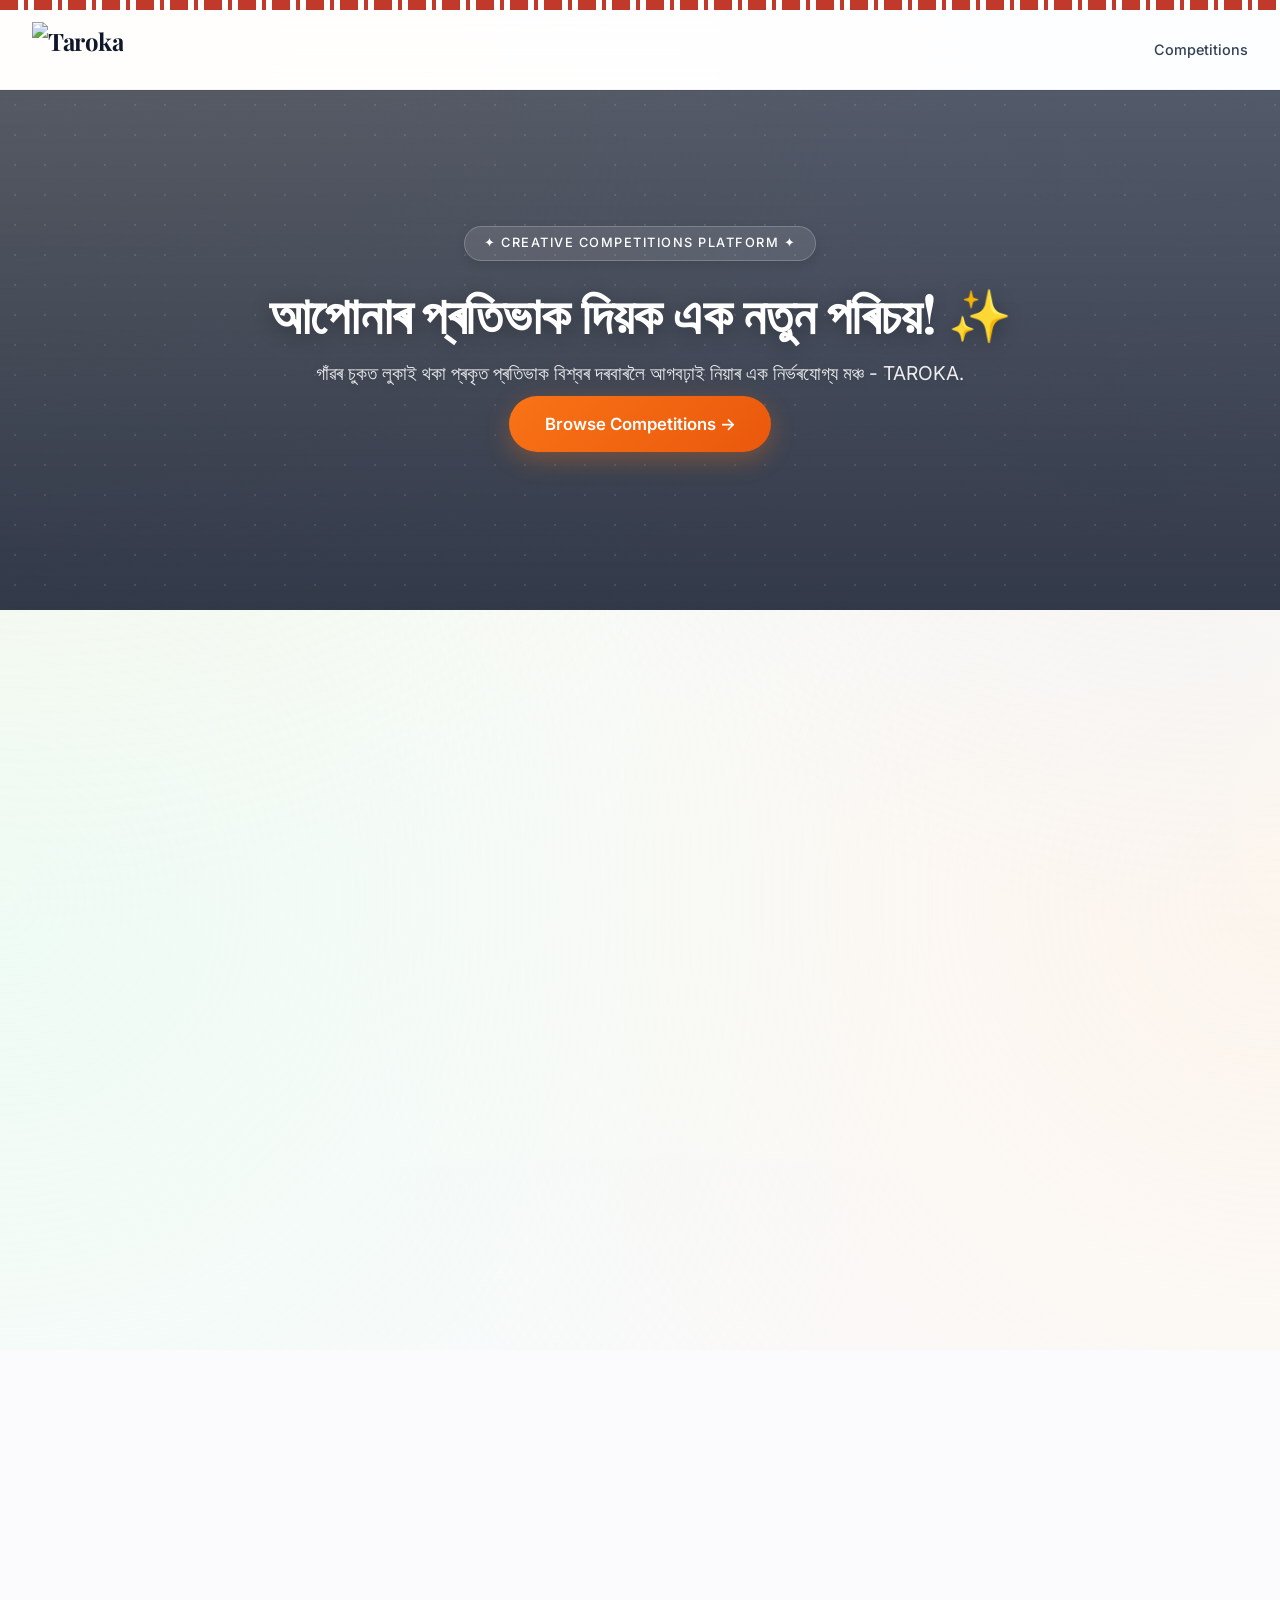
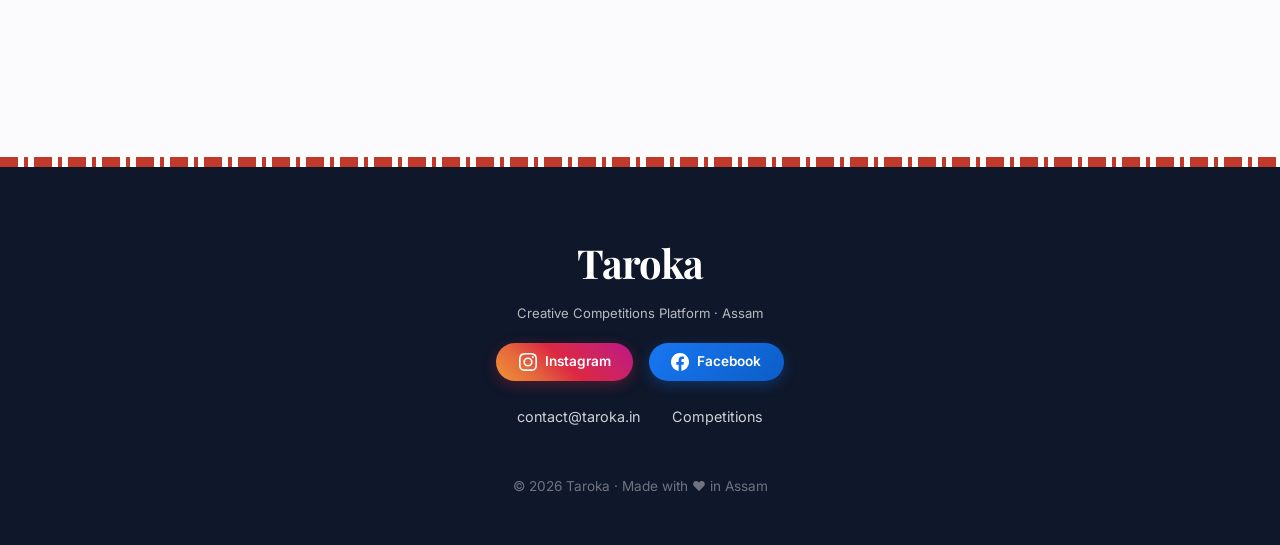
==== public/index.html @ 44511e36 "feat: add Our Partners section with infinite scrolling marquee - Added partners section with all log" ====
<!DOCTYPE html>
<html lang="en">

<head>
  <meta charset="UTF-8">
  <meta name="viewport" content="width=device-width, initial-scale=1.0">
  <title>Taroka — The Real Star</title>
  <meta name="title" content="Taroka — The Real Star">
  <meta name="description"
    content="Welcome to Taroka, Assam's ultimate talent hunt platform. Join our mega dance and modeling competitions, workshops, and reality shows to showcase your hidden talent.">
  <meta name="keywords"
    content="Taroka, Taroka the real star, talent hunt Assam, dance competition Lakwa, modeling competition Assam, Sattriya dance competition, Assamese grassroots talent, upcoming reality shows Assam, taroka.in">
  <meta name="author" content="Taroka - the real star">
  <meta name="viewport" content="width=device-width, initial-scale=1.0">
  <meta name="theme-color" content="#2d1b69">
  <meta name="robots" content="index, follow">
  <link rel="preconnect" href="https://fonts.googleapis.com">
  <link
    href="https://fonts.googleapis.com/css2?family=Playfair+Display:ital,wght@0,600;0,700;1,600&family=Inter:wght@300;400;500;600;700&display=swap"
    rel="stylesheet">
  <link rel="stylesheet" href="css/styles.css">
</head>

<body>

  <div class="gamosa-ribbon"></div>

  <nav>
    <a href="/" class="nav-logo"><img src="/images/taroka-logo.png" alt="Taroka"></a>
    <div class="nav-links">
      <a href="#competitions">Competitions</a>
    </div>
  </nav>

  <!-- HERO -->
  <section class="hero">
    <div class="hero-pattern"></div>
    <div class="hero-sun"></div>
    <div class="hero-content">
      <div class="hero-eyebrow">✦ Creative Competitions Platform ✦</div>
      <h1>আপোনাৰ প্ৰতিভাক দিয়ক এক নতুন পৰিচয়! ✨</h1>
      <p class="hero-subtitle">গাঁৱৰ চুকত লুকাই থকা প্ৰকৃত প্ৰতিভাক বিশ্বৰ দৰবাৰলৈ আগবঢ়াই নিয়াৰ এক নিৰ্ভৰযোগ্য মঞ্চ -
        TAROKA.</p>
      <div class="btn-group">
        <a href="#competitions" class="btn-primary">Browse Competitions →</a>
      </div>
    </div>
  </section>

  <div class="pattern-divider pattern-1" id="competitions"></div>

  <!-- UPCOMING -->
  <section id="upcomingSection" class="reveal section-upcoming" style="display:none;">
    <div class="container">
      <div class="text-center">
        <p class="section-label">Coming Soon</p>
        <h2 class="section-title">Upcoming Competitions</h2>
        <p class="section-sub">Stay tuned for these exciting upcoming events.</p>
      </div>
      <div id="upcomingGrid" class="competitions-grid"></div>
    </div>
  </section>

  <!-- ONGOING COMPETITIONS -->
  <section class="reveal section-ongoing">
    <div class="container">
      <div class="text-center">
        <p class="section-label">Participate Now</p>
        <h2 class="section-title">Ongoing Competitions</h2>
        <p class="section-sub">Join an active competition and showcase your talent.</p>
      </div>
      <div id="ongoingGrid" class="competitions-grid">
        <div class="skeleton" style="height:340px;border-radius:24px;"></div>
      </div>
      <div id="ongoingEmpty" class="empty-state" style="display:none;">
        <div class="empty-state-icon">🎨</div>
        <h3>No ongoing competitions right now</h3>
        <p>Check back soon — new competitions are added regularly!</p>
      </div>
    </div>
  </section>

  <!-- COMPLETED -->
  <section id="completedSection" class="reveal section-completed" style="display:none;">
    <div class="container">
      <div class="text-center">
        <p class="section-label">Past Events</p>
        <h2 class="section-title">Completed Competitions</h2>
        <p class="section-sub">Browse results from past competitions.</p>
      </div>
      <div id="completedGrid" class="competitions-grid"></div>
    </div>
  </section>

  <div class="pattern-divider pattern-2"></div>

  <!-- ABOUT US -->
  <section class="reveal section-about">
    <div class="container">
      <div class="text-center" style="max-width: 800px; margin: 0 auto;">
        <p class="section-label">আমাৰ বিষয়ে</p>
        <h2 class="section-title">About Us</h2>
        <p class="section-sub"
          style="font-size:1.1rem; color:rgba(255,255,255,0.9); line-height:1.8; text-align: left; max-width: 100%;">
          <strong>"Taroka - the real star"</strong> কেৱল এটি প্ৰতিযোগিতা নহয়, ই হৈছে এক সপোন উৰুৱাব পৰা মঞ্চ। আমাৰ মূল
          লক্ষ্য হৈছে গাঁৱে-ভূঞে, চুকে-কোণে লুকাই থকা সেই অসাধাৰণ প্ৰতিভাবোৰক বিচাৰি উলিওৱা, যিসকলৰ আগবাঢ়ি যাবলৈ প্ৰবল
          ইচ্ছা আছে কিন্তু সঠিক সুবিধা আৰু পথ প্ৰদৰ্শকৰ অভাৱ। 'তাৰকা'ই সেইসকল প্ৰতিভাক কেৱল এখন মঞ্চই নিদিয়ে, লগতে
          তেওঁলোকক <strong>Media Visibility</strong>, সঠিক <strong>Exposure</strong> আৰু নিজৰ দক্ষতা প্ৰদৰ্শনৰ এক বিশাল
          সুযোগ প্ৰদান কৰিব।
        </p>
      </div>
    </div>
  </section>

  <div class="pattern-divider pattern-3"></div>

  <!-- VISION & FUTURE PLANS -->
  <section class="reveal section-vision">
    <div class="container">
      <div class="text-center">
        <p class="section-label">আমাৰ ভৱিষ্যতৰ পৰিকল্পনা</p>
        <h2 class="section-title">Our Vision & Future Plans</h2>
        <p class="section-sub">আমাৰ যাত্ৰা কেৱল এখন প্ৰতিযোগিতাতে সীমাবদ্ধ নহয়। আগন্তুক দিনবোৰত 'তাৰকা'ৰ জৰিয়তে আমি
          হাতত লৈছোঁ কেইবাখনো মেগা প্ৰজেক্ট:</p>
      </div>
      <div
        style="display:grid; grid-template-columns:repeat(auto-fit, minmax(240px,1fr)); gap:1.5rem; margin-top:2rem;">
        <div class="glass-card">
          <div style="font-size:2.5rem; margin-bottom:1rem;">🌟</div>
          <h4
            style="font-family:'Playfair Display',serif; font-size:1.15rem; margin-bottom:0.6rem; color:var(--text-dark);">
            Talent Hunt Competitions</h4>
          <p style="font-size:0.9rem; color:var(--text-muted); line-height:1.6;">নৃত্য, গীত, অভিনয় আৰু চিত্ৰকলাৰ দৰে
            বিভিন্ন ক্ষেত্ৰত মেগা প্ৰতিযোগিতা।</p>
        </div>
        <div class="glass-card">
          <div style="font-size:2.5rem; margin-bottom:1rem;">🛠️</div>
          <h4
            style="font-family:'Playfair Display',serif; font-size:1.15rem; margin-bottom:0.6rem; color:var(--text-dark);">
            Skill-building Workshops</h4>
          <p style="font-size:0.9rem; color:var(--text-muted); line-height:1.6;">প্ৰতিভাশালী ব্যক্তিসকলক পেছাদাৰী
            প্ৰশিক্ষণ দিয়াৰ বাবে বিশেষ কৰ্মশালা।</p>
        </div>
        <div class="glass-card">
          <div style="font-size:2.5rem; margin-bottom:1rem;">🎬</div>
          <h4
            style="font-family:'Playfair Display',serif; font-size:1.15rem; margin-bottom:0.6rem; color:var(--text-dark);">
            Mega Reality Shows</h4>
          <p style="font-size:0.9rem; color:var(--text-muted); line-height:1.6;">অসমৰ সৰ্বশ্ৰেষ্ঠ প্ৰতিভাক লৈ ৰিয়েলিটি
            শ্ব'ৰ আয়োজন।</p>
        </div>
        <div class="glass-card">
          <div style="font-size:2.5rem; margin-bottom:1rem;">🚀</div>
          <h4
            style="font-family:'Playfair Display',serif; font-size:1.15rem; margin-bottom:0.6rem; color:var(--text-dark);">
            Career Opportunities</h4>
          <p style="font-size:0.9rem; color:var(--text-muted); line-height:1.6;">উপযুক্ত প্ৰতিভাক ডাঙৰ প্ৰজেক্ট আৰু
            মিডিয়াৰ জৰিয়তে পোনপটীয়া সুযোগ প্ৰদান।</p>
        </div>
      </div>
    </div>
  </section>

  <div class="pattern-divider pattern-1"></div>

  <!-- WHY JOIN US -->
  <section class="reveal section-why">
    <div class="container text-center">
      <p class="section-label">আপুনি কিয় 'তাৰকা'ৰ অংশ হ'ব?</p>
      <h2 class="section-title">Why Join Us?</h2>
      <div
        style="display:grid; grid-template-columns:repeat(auto-fit, minmax(220px,1fr)); gap:1.2rem; margin-top:2.5rem;">
        <div class="glass-card">
          <div style="font-size:2.2rem; margin-bottom:0.8rem;">🌱</div>
          <h4
            style="font-family:'Playfair Display',serif; font-size:1.1rem; margin-bottom:0.5rem; color:var(--text-dark);">
            Grassroots Platform</h4>
          <p style="font-size:0.88rem; color:var(--text-muted); line-height:1.6;">গাঁৱৰ পৰা গ্লেমাৰ জগতলৈ পোনপটীয়া
            সুযোগ।</p>
        </div>
        <div class="glass-card">
          <div style="font-size:2.2rem; margin-bottom:0.8rem;">📸</div>
          <h4
            style="font-family:'Playfair Display',serif; font-size:1.1rem; margin-bottom:0.5rem; color:var(--text-dark);">
            Massive Exposure</h4>
          <p style="font-size:0.88rem; color:var(--text-muted); line-height:1.6;">ছচিয়েল মিডিয়া আৰু নিউজ প্লেটফৰ্মত
            প্ৰচাৰ।</p>
        </div>
        <div class="glass-card">
          <div style="font-size:2.2rem; margin-bottom:0.8rem;">🤝</div>
          <h4
            style="font-family:'Playfair Display',serif; font-size:1.1rem; margin-bottom:0.5rem; color:var(--text-dark);">
            Mentorship</h4>
          <p style="font-size:0.88rem; color:var(--text-muted); line-height:1.6;">অভিজ্ঞ বিচাৰক আৰু প্ৰশিক্ষকৰ দ্বাৰা
            সঠিক মাৰ্গদৰ্শন।</p>
        </div>
      </div>
    </div>
  </section>

  <div class="pattern-divider pattern-2"></div>

  <!-- OUR PARTNERS -->
  <section class="reveal section-partners" id="partners">
    <div class="container text-center">
      <p class="section-label">আমাৰ সহযোগী</p>
      <h2 class="section-title">Our Partners</h2>
      <p class="section-sub">We are proud to collaborate with these amazing organizations who share our vision.</p>
    </div>
    <div class="partners-marquee">
      <div class="partners-track">
        <!-- First set of logos -->
        <div class="partner-logo-card">
          <img src="/images/partners/321.png" alt="Partner 1" loading="lazy">
        </div>
        <div class="partner-logo-card">
          <img src="/images/partners/alok-3.png" alt="Partner 2" loading="lazy">
        </div>
        <div class="partner-logo-card">
          <img src="/images/partners/b-logo-3.png" alt="Partner 3" loading="lazy">
        </div>
        <div class="partner-logo-card">
          <img src="/images/partners/rintu-dutta (1).png" alt="Partner 4" loading="lazy">
        </div>
        <!-- Duplicate set for seamless loop -->
        <div class="partner-logo-card">
          <img src="/images/partners/321.png" alt="Partner 1" loading="lazy">
        </div>
        <div class="partner-logo-card">
          <img src="/images/partners/alok-3.png" alt="Partner 2" loading="lazy">
        </div>
        <div class="partner-logo-card">
          <img src="/images/partners/b-logo-3.png" alt="Partner 3" loading="lazy">
        </div>
        <div class="partner-logo-card">
          <img src="/images/partners/rintu-dutta (1).png" alt="Partner 4" loading="lazy">
        </div>
      </div>
    </div>
  </section>

  <div class="gamosa-ribbon"></div>

  <footer>
    <div class="footer-logo">Taroka</div>
    <p style="font-size:0.82rem;margin-bottom:1rem;">Creative Competitions Platform · Assam</p>
    <div class="social-links">
      <a href="https://www.instagram.com/taroka.in/" target="_blank" rel="noopener noreferrer" class="social-link social-instagram" aria-label="Follow us on Instagram">
        <svg width="18" height="18" viewBox="0 0 24 24" fill="currentColor"><path d="M12 2.163c3.204 0 3.584.012 4.85.07 3.252.148 4.771 1.691 4.919 4.919.058 1.265.069 1.645.069 4.849 0 3.205-.012 3.584-.069 4.849-.149 3.225-1.664 4.771-4.919 4.919-1.266.058-1.644.07-4.85.07-3.204 0-3.584-.012-4.849-.07-3.26-.149-4.771-1.699-4.919-4.92-.058-1.265-.07-1.644-.07-4.849 0-3.204.013-3.583.07-4.849.149-3.227 1.664-4.771 4.919-4.919 1.266-.057 1.645-.069 4.849-.069zM12 0C8.741 0 8.333.014 7.053.072 2.695.272.273 2.69.073 7.052.014 8.333 0 8.741 0 12c0 3.259.014 3.668.072 4.948.2 4.358 2.618 6.78 6.98 6.98C8.333 23.986 8.741 24 12 24c3.259 0 3.668-.014 4.948-.072 4.354-.2 6.782-2.618 6.979-6.98.059-1.28.073-1.689.073-4.948 0-3.259-.014-3.667-.072-4.947-.196-4.354-2.617-6.78-6.979-6.98C15.668.014 15.259 0 12 0zm0 5.838a6.162 6.162 0 100 12.324 6.162 6.162 0 000-12.324zM12 16a4 4 0 110-8 4 4 0 010 8zm6.406-11.845a1.44 1.44 0 100 2.881 1.44 1.44 0 000-2.881z"/></svg>
        <span>Instagram</span>
      </a>
      <a href="https://www.facebook.com/profile.php?id=61573297485195" target="_blank" rel="noopener noreferrer" class="social-link social-facebook" aria-label="Follow us on Facebook">
        <svg width="18" height="18" viewBox="0 0 24 24" fill="currentColor"><path d="M24 12.073c0-6.627-5.373-12-12-12s-12 5.373-12 12c0 5.99 4.388 10.954 10.125 11.854v-8.385H7.078v-3.47h3.047V9.43c0-3.007 1.792-4.669 4.533-4.669 1.312 0 2.686.235 2.686.235v2.953H15.83c-1.491 0-1.956.925-1.956 1.874v2.25h3.328l-.532 3.47h-2.796v8.385C19.612 23.027 24 18.062 24 12.073z"/></svg>
        <span>Facebook</span>
      </a>
    </div>
    <div class="footer-links">
      <a href="mailto:contact@taroka.in">contact@taroka.in</a>
      <a href="#competitions">Competitions</a>
    </div>
    <p class="footer-copy">© 2026 Taroka · Made with ❤ in Assam</p>
  </footer>

  <script src="js/app.js"></script>
</body>

</html>
---- public/css/styles.css ----
/* ═══════════════════════════════════════════
   TAROKA — Shared Design System
   ═══════════════════════════════════════════ */
*, *::before, *::after { margin: 0; padding: 0; box-sizing: border-box; }

:root {
  --orange: #F97316; --orange-light: #FED7AA; --orange-pale: #FFF7ED;
  --red: #DC2626; --gold: #D97706; --gold-light: #FDE68A;
  --cream: #FAFAFA; --cream-dark: #F3F4F6; /* Modern off-whites */
  --text-dark: #0F172A; --text-mid: #334155; --text-muted: #64748B; /* Sleek slate tones */
  --white: #FFFFFF; --gamosa-red: #C0392B;
  --border: rgba(0,0,0,0.06);
  --shadow-sm: 0 4px 12px rgba(0,0,0,0.03);
  --shadow-md: 0 10px 40px rgba(0,0,0,0.06), 0 2px 10px rgba(0,0,0,0.02);
  --shadow-lg: 0 20px 50px rgba(0,0,0,0.08), 0 8px 20px rgba(0,0,0,0.04);
  --radius-sm: 10px; --radius-md: 18px; --radius-lg: 24px; --radius-full: 50px;

  /* Assamese Inspired Muted Palette */
  --muga-gold: #fdf3e7;
  --muga-gold-dark: #f9e6d0;
  --tea-green: #f0f7f4;
  --tea-green-dark: #e1ede6;
  --river-blue: #f0f7ff;
  --river-blue-dark: #e0efff;
  --eri-cream: #fbf9f6;
  --eri-cream-dark: #f2ede4;
  --sunset-clay: #fff7ed;
  --sunset-clay-dark: #ffedd5;
  --gamosa-tint: #fef2f2;
  --gamosa-tint-dark: #fee2e2;
  --about-overlay: rgba(15, 23, 42, 0.7);
}

html { scroll-behavior: smooth; }
body { 
  font-family: 'Inter', sans-serif; 
  background-color: #fbfbfd; 
  color: var(--text-dark); 
  line-height: 1.6; 
  overflow-x: hidden; 
  position: relative;
}

body::before {
  content: "";
  position: fixed;
  top: -50%; left: -50%; width: 200%; height: 200%;
  background: 
      radial-gradient(circle at 25% 25%, rgba(254, 243, 199, 0.4), transparent 40%),
      radial-gradient(circle at 75% 25%, rgba(224, 242, 254, 0.5), transparent 40%),
      radial-gradient(circle at 25% 75%, rgba(220, 252, 231, 0.4), transparent 40%),
      radial-gradient(circle at 75% 75%, rgba(255, 237, 213, 0.4), transparent 40%);
  z-index: -1;
  animation: fluidMesh 30s ease-in-out infinite alternate;
  pointer-events: none;
}

@keyframes fluidMesh {
  0% { transform: rotate(0deg) scale(1); }
  50% { transform: rotate(5deg) scale(1.05); }
  100% { transform: rotate(-5deg) scale(1); }
}

/* ── Micro-Animations ── */
.reveal { opacity: 0; transform: translateY(30px); transition: all 0.8s cubic-bezier(0.16, 1, 0.3, 1); }
.reveal.active { opacity: 1; transform: translateY(0); }

/* ── Gamosa Ribbon ── */
.gamosa-ribbon { height: 10px; background: repeating-linear-gradient(90deg, var(--gamosa-red) 0px, var(--gamosa-red) 18px, #fff 18px, #fff 24px, var(--gamosa-red) 24px, var(--gamosa-red) 28px, #fff 28px, #fff 34px); }

/* ── Nav ── */
nav { background: rgba(255, 255, 255, 0.85); backdrop-filter: blur(16px); -webkit-backdrop-filter: blur(16px); border-bottom: 1px solid rgba(0,0,0,0.04); padding: 0 2rem; display: flex; align-items: center; justify-content: space-between; height: 80px; position: sticky; top: 0; z-index: 100; transition: all 0.3s ease; }
.nav-logo { font-family: 'Playfair Display', serif; font-size: 1.5rem; font-weight: 700; color: var(--text-dark); display: flex; align-items: center; gap: 10px; text-decoration: none; letter-spacing: -0.5px; }
.nav-logo img { height: 56px; width: auto; object-fit: contain; }
.nav-links { display: flex; align-items: center; gap: 2rem; }
.nav-links a { color: var(--text-mid); text-decoration: none; font-size: 0.9rem; font-weight: 500; transition: color 0.2s; }
.nav-links a:hover { color: var(--orange); }
.nav-cta { background: linear-gradient(135deg, var(--orange), #EA580C); color: #fff; border: none; padding: 0.6rem 1.6rem; border-radius: 40px; font-family: 'Inter', sans-serif; font-weight: 600; font-size: 0.9rem; cursor: pointer; transition: all 0.3s ease; text-decoration: none; box-shadow: 0 4px 14px rgba(249,115,22,0.25); }
.nav-cta:hover { transform: translateY(-2px); box-shadow: 0 6px 20px rgba(249,115,22,0.4); }

/* ── Hero ── */
.hero { position: relative; min-height: 400px; display: flex; align-items: center; justify-content: center; overflow: hidden; background-image: linear-gradient(to bottom, rgba(15,23,42,0.7), rgba(15,23,42,0.85)), url('../images/rang-ghar.jpeg'); background-size: cover; background-position: center; }
.hero-pattern { position: absolute; inset: 0; opacity: 0.1; background-image: radial-gradient(circle, #fff 1px, transparent 1px); background-size: 30px 30px; }
.hero-content { position: relative; text-align: center; padding: 5rem 1.5rem; max-width: 800px; animation: fadeUp 1s cubic-bezier(0.16, 1, 0.3, 1) both; }
@keyframes fadeUp { from { opacity: 0; transform: translateY(30px); } to { opacity: 1; transform: translateY(0); } }
.hero-eyebrow { display: inline-block; background: rgba(255,255,255,0.1); backdrop-filter: blur(8px); color: #FFF; border: 1px solid rgba(255,255,255,0.2); border-radius: 40px; padding: 0.4rem 1.2rem; font-size: 0.8rem; font-weight: 500; letter-spacing: 1.5px; text-transform: uppercase; margin-bottom: 1.5rem; box-shadow: 0 4px 12px rgba(0,0,0,0.1); }
.hero h1 { font-family: 'Playfair Display', serif; font-size: clamp(2rem, 4.5vw, 3.2rem); font-weight: 700; color: #fff; line-height: 1.1; margin-bottom: 1rem; letter-spacing: -0.5px; text-shadow: 0 4px 20px rgba(0,0,0,0.3); }
.hero h1 span { background: linear-gradient(135deg, #FFD580, var(--orange)); -webkit-background-clip: text; -webkit-text-fill-color: transparent; font-style: italic; }
.hero-subtitle { font-size: 1.2rem; color: rgba(255,255,255,0.9); font-weight: 400; margin-bottom: 0.5rem; text-shadow: 0 2px 10px rgba(0,0,0,0.2); }

/* ── Buttons ── */
.btn-group { display: flex; gap: 1rem; justify-content: center; flex-wrap: wrap; margin-bottom: 1.4rem; }
.btn-primary { background: linear-gradient(135deg, var(--orange), #EA580C); color: #fff; border: none; padding: 0.9rem 2.2rem; border-radius: var(--radius-full); font-family: 'Inter', sans-serif; font-weight: 600; font-size: 1.05rem; cursor: pointer; transition: all 0.3s cubic-bezier(0.16, 1, 0.3, 1); text-decoration: none; display: inline-block; box-shadow: 0 8px 24px rgba(249,115,22,0.3); }
.btn-primary:hover { transform: translateY(-3px); box-shadow: 0 12px 32px rgba(249,115,22,0.45); }
.btn-secondary { background: rgba(255,255,255,0.1); color: #fff; border: 1px solid rgba(255,255,255,0.3); padding: 0.9rem 2.2rem; border-radius: var(--radius-full); font-family: 'Inter', sans-serif; font-weight: 600; font-size: 1.05rem; cursor: pointer; transition: all 0.3s ease; text-decoration: none; display: inline-block; backdrop-filter: blur(8px); }
.btn-secondary:hover { background: rgba(255,255,255,0.2); transform: translateY(-3px); }
.btn-submit { display: block; width: 100%; background: var(--orange); color: #fff; border: none; padding: 0.95rem; border-radius: var(--radius-full); font-family: 'DM Sans', sans-serif; font-weight: 600; font-size: 1.05rem; cursor: pointer; transition: all 0.2s; box-shadow: 0 4px 20px rgba(249,115,22,0.35); margin-bottom: 1rem; }
.btn-submit:hover:not(:disabled) { background: #EA6A0A; transform: translateY(-2px); box-shadow: 0 6px 24px rgba(249,115,22,0.45); }
.btn-submit:disabled { opacity: 0.65; cursor: not-allowed; transform: none; }
.btn-outline { display: block; width: 100%; background: transparent; color: var(--orange); border: 1.5px solid var(--orange); padding: 0.85rem; border-radius: var(--radius-full); font-family: 'DM Sans', sans-serif; font-weight: 600; font-size: 0.95rem; cursor: pointer; transition: all 0.2s; margin-bottom: 0.8rem; }
.btn-outline:hover { background: var(--orange-pale); }

/* ── Sections ── */
section { padding: 3.5rem 0; position: relative; }
.container { max-width: 1200px; margin: 0 auto; padding: 0 1.5rem; }
.text-center { text-align: center; }
.section-label { color: var(--orange); font-size: 0.85rem; font-weight: 600; letter-spacing: 1.5px; text-transform: uppercase; margin-bottom: 0.5rem; display: block; }
.section-title { font-family: 'Playfair Display', serif; font-size: clamp(1.8rem, 4vw, 2.5rem); color: var(--text-dark); margin-bottom: 1rem; font-weight: 700; letter-spacing: -0.5px; line-height: 1.2; }
.section-sub { font-size: 1rem; color: var(--text-muted); max-width: 600px; margin: 0 auto 2rem; line-height: 1.6; }

/* ── Pattern Dividers ── */
.pattern-divider {
  width: 100%;
  height: 35px;
  background-repeat: repeat-x;
  background-position: center;
  background-size: contain;
  margin: 1.5rem 0;
  opacity: 0.9;
}
.pattern-1 { background-image: url('../images/1.png'); }
.pattern-2 { background-image: url('../images/2.png'); }
.pattern-3 { background-image: url('../images/3.png'); }

/* ── Section Backgrounds ── */
.section-upcoming, .section-ongoing, .section-completed, .section-vision, .section-why {
  background: transparent !important;
}

.section-about { 
  position: relative;
  background-image: linear-gradient(var(--about-overlay), var(--about-overlay)), url('../images/Charaideo Maidam.jpeg');
  background-size: cover;
  background-position: center;
  background-attachment: fixed;
  color: #fff;
}
.section-about .section-title { color: #fff; }
.section-about .section-sub { color: rgba(255,255,255,0.8); }

.glass-card { background: rgba(255, 255, 255, 0.65); backdrop-filter: blur(16px); -webkit-backdrop-filter: blur(16px); border: 1px solid rgba(255,255,255,0.8); border-radius: 20px; padding: 1.8rem 1.2rem; text-align: center; box-shadow: 0 10px 40px -10px rgba(0,0,0,0.04); transition: transform 0.3s cubic-bezier(0.16, 1, 0.3, 1), box-shadow 0.3s ease; }
.glass-card:hover { transform: translateY(-5px); box-shadow: 0 20px 40px -10px rgba(0,0,0,0.08); border-color: rgba(255,255,255,1); }

/* ── Competition Cards Grid ── */
.competitions-grid { display: grid; grid-template-columns: repeat(auto-fill, minmax(320px, 1fr)); gap: 2rem; }
.comp-card { background: rgba(255, 255, 255, 0.7); backdrop-filter: blur(12px); -webkit-backdrop-filter: blur(12px); border-radius: var(--radius-lg); overflow: hidden; border: 1px solid rgba(255, 255, 255, 0.8); box-shadow: 0 10px 30px -10px rgba(0,0,0,0.05); transition: all 0.4s cubic-bezier(0.16, 1, 0.3, 1); text-decoration: none; display: flex; flex-direction: column; cursor: pointer; position: relative; }
.comp-card:hover { transform: translateY(-6px) scale(1.01); box-shadow: 0 20px 40px -10px rgba(0,0,0,0.08); border-color: rgba(255,255,255,1); }
.comp-card-img { height: 200px; background: #e2e8f0; position: relative; overflow: hidden; }
.comp-card-img img { width: 100%; height: 100%; object-fit: cover; transition: transform 0.6s cubic-bezier(0.16, 1, 0.3, 1); }
.comp-card:hover .comp-card-img img { transform: scale(1.05); }
.comp-card-badges { position: absolute; top: 1rem; left: 1rem; right: 1rem; display: flex; justify-content: space-between; align-items: flex-start; z-index: 2; }
.pill { background: rgba(255,255,255,0.9); backdrop-filter: blur(8px); color: var(--text-dark); font-size: 0.75rem; font-weight: 600; padding: 0.4rem 0.8rem; border-radius: 20px; box-shadow: 0 4px 12px rgba(0,0,0,0.1); border: 1px solid rgba(255,255,255,0.5); }
.comp-card-content { padding: 1.4rem; flex: 1; display: flex; flex-direction: column; }
.status-ongoing { color: #166534; }
.status-upcoming { color: #1E40AF; }
.status-judging { color: #92400E; }
.status-completed { color: #4B5563; }
.comp-card h3 { font-family: 'Playfair Display', serif; font-size: 1.25rem; color: var(--text-dark); margin-bottom: 0.5rem; line-height: 1.3; }
.comp-card-desc { font-size: 0.88rem; color: var(--text-muted); line-height: 1.6; margin-bottom: 1rem; display: -webkit-box; -webkit-line-clamp: 2; -webkit-box-orient: vertical; overflow: hidden; }
.comp-card-meta { display: flex; flex-wrap: wrap; gap: 1rem; font-size: 0.8rem; color: var(--text-muted); }
.comp-card-meta span { display: flex; align-items: center; gap: 4px; }
.comp-card-prize { font-family: 'Playfair Display', serif; font-weight: 700; color: var(--orange); font-size: 1rem; }

/* ── Skeleton Loading ── */
.skeleton { background: linear-gradient(90deg, #F1F5F9 25%, #F8FAFC 50%, #F1F5F9 75%); background-size: 200% 100%; animation: shimmer 1.5s infinite; border-radius: var(--radius-sm); }
@keyframes shimmer { 0% { background-position: 200% 0; } 100% { background-position: -200% 0; } }

/* ── Prize Cards ── */
.prizes-grid { display: grid; grid-template-columns: repeat(3, 1fr); gap: 1.5rem; margin-bottom: 2rem; }
.prize-card { background: rgba(255, 255, 255, 0.7); backdrop-filter: blur(12px); -webkit-backdrop-filter: blur(12px); border-radius: 24px; padding: 2.5rem 1.5rem; text-align: center; border: 1px solid rgba(255, 255, 255, 0.8); transition: transform 0.4s cubic-bezier(0.16, 1, 0.3, 1), box-shadow 0.4s cubic-bezier(0.16, 1, 0.3, 1); box-shadow: 0 10px 30px -10px rgba(0,0,0,0.05); }
.prize-card:hover { transform: translateY(-8px); box-shadow: 0 20px 40px -10px rgba(0,0,0,0.08); border-color: rgba(255, 255, 255, 1); }
.prize-card.gold-prize { border-color: rgba(253, 230, 138, 0.8); background: linear-gradient(160deg, rgba(255, 254, 245, 0.8), rgba(255, 255, 255, 0.6)); }
.prize-card.silver-prize { border-color: rgba(229, 231, 235, 0.8); background: linear-gradient(160deg, rgba(248, 250, 252, 0.8), rgba(255, 255, 255, 0.6)); }
.prize-card.bronze-prize { border-color: rgba(254, 215, 170, 0.8); background: linear-gradient(160deg, rgba(255, 247, 237, 0.8), rgba(255, 255, 255, 0.6)); }
.prize-medal { font-size: 2.2rem; margin-bottom: 0.6rem; display: block; }
.prize-rank { font-size: 0.78rem; font-weight: 600; letter-spacing: 1.5px; text-transform: uppercase; color: var(--text-muted); margin-bottom: 0.3rem; }
.prize-amount { font-family: 'Playfair Display', serif; font-size: 2rem; font-weight: 700; color: var(--text-dark); line-height: 1.1; }
.prize-winners { font-size: 0.8rem; color: var(--text-muted); margin-top: 0.4rem; font-weight: 500; }
.prize-card.gold-prize .prize-amount { color: var(--gold); }
.prize-note { font-size: 0.82rem; color: var(--text-muted); text-align: center; margin-top: 0.5rem; }
.prize-note strong { color: var(--text-mid); }

/* ── Badges ── */
.trust-badges { display: flex; justify-content: center; gap: 1rem; flex-wrap: wrap; margin-bottom: 2rem; }
.badge { display: flex; align-items: center; gap: 6px; background: var(--orange-pale); border: 1px solid var(--orange-light); border-radius: 40px; padding: 0.35rem 0.9rem; font-size: 0.78rem; font-weight: 500; color: #92400E; }
.badge-dot { width: 6px; height: 6px; border-radius: 50%; background: var(--orange); flex-shrink: 0; }

/* ── Steps ── */
.steps-grid { display: grid; grid-template-columns: repeat(auto-fit, minmax(180px, 1fr)); gap: 2rem; position: relative; }
.step-item { text-align: center; padding: 0 0.5rem; animation: fadeUp 0.7s ease both; }
.step-item:nth-child(2) { animation-delay: 0.1s; }
.step-item:nth-child(3) { animation-delay: 0.2s; }
.step-item:nth-child(4) { animation-delay: 0.3s; }
.step-num { width: 52px; height: 52px; border-radius: 50%; background: var(--orange); color: #fff; font-family: 'Playfair Display', serif; font-size: 1.3rem; font-weight: 700; display: flex; align-items: center; justify-content: center; margin: 0 auto 1rem; box-shadow: 0 4px 16px rgba(249,115,22,0.3); }
.step-title { font-weight: 600; font-size: 1rem; color: var(--text-dark); margin-bottom: 0.4rem; }
.step-desc { font-size: 0.88rem; color: var(--text-muted); line-height: 1.6; }

/* ── Rules ── */
.rules-card { background: rgba(255, 255, 255, 0.65); backdrop-filter: blur(12px); -webkit-backdrop-filter: blur(12px); border: 1px solid rgba(255, 255, 255, 0.8); border-radius: 20px; padding: 2rem 2.2rem; box-shadow: 0 10px 30px -10px rgba(0,0,0,0.03); }
.rules-list { list-style: none; display: grid; grid-template-columns: repeat(auto-fit, minmax(260px, 1fr)); gap: 0.8rem; }
.rules-list li { display: flex; align-items: flex-start; gap: 10px; font-size: 0.9rem; color: var(--text-mid); line-height: 1.55; }
.rule-check { width: 18px; height: 18px; border-radius: 50%; background: var(--orange-light); flex-shrink: 0; margin-top: 2px; display: flex; align-items: center; justify-content: center; }
.rule-check::after { content: ''; width: 6px; height: 4px; border-left: 1.5px solid var(--orange); border-bottom: 1.5px solid var(--orange); transform: rotate(-45deg) translateY(-1px); }

/* ── Judges ── */
.judges-grid { display: grid; grid-template-columns: repeat(auto-fill, minmax(180px, 1fr)); gap: 1.5rem; }
.judge-card { background: rgba(255, 255, 255, 0.7); backdrop-filter: blur(12px); -webkit-backdrop-filter: blur(12px); border: 1px solid rgba(255, 255, 255, 0.8); border-radius: 20px; padding: 2rem 1.5rem; text-align: center; transition: transform 0.2s, box-shadow 0.2s; box-shadow: 0 10px 30px -10px rgba(0,0,0,0.03); }
.judge-card:hover { transform: translateY(-4px); box-shadow: 0 15px 35px -10px rgba(0,0,0,0.08); border-color: rgba(255,255,255,1); }
.judge-photo-wrap { width: 100px; height: 100px; border-radius: 50%; overflow: hidden; margin: 0 auto 1rem; border: 3px solid var(--orange-light); box-shadow: 0 4px 16px rgba(249,115,22,0.15); }
.judge-photo-wrap img { width: 100%; height: 100%; object-fit: cover; }
.judge-name { font-family: 'Playfair Display', serif; font-size: 1.05rem; font-weight: 600; color: var(--text-dark); margin-bottom: 0.2rem; }
.judge-designation { font-size: 0.82rem; color: var(--text-muted); line-height: 1.5; }

/* ── Forms ── */
.form-card { background: rgba(255, 255, 255, 0.75); backdrop-filter: blur(16px); -webkit-backdrop-filter: blur(16px); border: 1px solid rgba(255, 255, 255, 0.9); border-radius: var(--radius-lg); padding: 2.5rem; box-shadow: 0 20px 50px -10px rgba(0,0,0,0.08); max-width: 540px; margin: 0 auto; }
.form-card h3 { font-family: 'Playfair Display', serif; font-size: 1.4rem; margin-bottom: 0.25rem; color: var(--text-dark); }
.form-card > .card-desc { font-size: 0.88rem; color: var(--text-muted); margin-bottom: 1.8rem; }
.form-group { margin-bottom: 1.1rem; }
.form-group label { display: block; font-size: 0.82rem; font-weight: 600; color: var(--text-mid); margin-bottom: 0.35rem; }
.form-group input, .form-group select, .form-group textarea { width: 100%; padding: 0.7rem 1rem; border: 1.5px solid rgba(249,115,22,0.2); border-radius: var(--radius-sm); font-family: 'DM Sans', sans-serif; font-size: 0.93rem; color: var(--text-dark); background: var(--cream); outline: none; transition: border-color 0.2s; -webkit-appearance: none; }
.form-group input:focus, .form-group select:focus, .form-group textarea:focus { border-color: var(--orange); background: #fff; }
.form-group textarea { resize: vertical; min-height: 80px; }
.upload-area { border: 2px dashed rgba(249,115,22,0.35); border-radius: 12px; padding: 1.5rem; text-align: center; cursor: pointer; background: var(--orange-pale); transition: border-color 0.2s, background 0.2s; position: relative; }
.upload-area:hover { border-color: var(--orange); background: #FFF3E8; }
.upload-area.has-file { border-color: var(--orange); background: #FFF3E8; }
.upload-area input[type="file"] { position: absolute; inset: 0; opacity: 0; cursor: pointer; width: 100%; height: 100%; }
.upload-text { font-size: 0.85rem; color: var(--text-muted); }
.upload-text strong { color: var(--orange); }
.fee-note { background: var(--orange-pale); border: 1px solid var(--orange-light); border-radius: var(--radius-sm); padding: 0.8rem 1.1rem; display: flex; align-items: center; justify-content: space-between; margin: 1.4rem 0 0.4rem; }
.fee-note .fee-label { font-size: 0.85rem; color: var(--text-muted); }
.fee-note .fee-amount { font-family: 'Playfair Display', serif; font-size: 1.4rem; font-weight: 700; color: var(--orange); }
.fee-subtext { font-size: 0.75rem; color: var(--text-muted); margin-bottom: 1.2rem; text-align: right; }

/* ── Tabs ── */
.form-tabs { display: flex; gap: 0; margin-bottom: 1.8rem; border: 1.5px solid var(--border); border-radius: 12px; overflow: hidden; }
.form-tab { flex: 1; padding: 0.7rem; font-family: 'DM Sans', sans-serif; font-weight: 600; font-size: 0.85rem; cursor: pointer; border: none; background: var(--cream); color: var(--text-muted); transition: all 0.2s; text-align: center; }
.form-tab.active { background: var(--orange); color: #fff; }

/* ── Success / Error / Info ── */
.success-box { display: none; background: #F0FDF4; border: 1.5px solid #86EFAC; border-radius: 16px; padding: 2rem; text-align: center; margin-bottom: 1rem; }
.success-box.visible { display: block; }
.success-icon { width: 56px; height: 56px; background: #DCFCE7; border-radius: 50%; display: flex; align-items: center; justify-content: center; margin: 0 auto 1rem; font-size: 1.6rem; }
.success-box h4 { font-family: 'Playfair Display', serif; font-size: 1.3rem; color: #166534; margin-bottom: 0.4rem; }
.success-box p { font-size: 0.88rem; color: #15803D; }
.form-error { display: none; background: #FEF2F2; border: 1.5px solid #FCA5A5; border-radius: var(--radius-sm); padding: 0.75rem 1rem; font-size: 0.85rem; color: #DC2626; margin-bottom: 1rem; text-align: center; }
.form-error.visible { display: block; }
.info-box { background: #EFF6FF; border: 1.5px solid #BFDBFE; border-radius: 12px; padding: 1rem 1.2rem; font-size: 0.85rem; color: #1E40AF; margin: 1rem 0; line-height: 1.6; }
.progress-wrap { display: none; margin-bottom: 1rem; }
.progress-wrap.visible { display: block; }
.progress-bar-bg { height: 6px; background: var(--orange-light); border-radius: 99px; overflow: hidden; }
.progress-bar-fill { height: 100%; background: var(--orange); border-radius: 99px; width: 0%; transition: width 0.4s ease; }
.progress-label { font-size: 0.78rem; color: var(--text-muted); margin-top: 0.4rem; text-align: center; }

/* ── Toggle Switch ── */
.toggle-wrap { display: flex; align-items: center; gap: 0.8rem; padding: 0.8rem 0; }
.toggle-switch { position: relative; width: 52px; height: 28px; flex-shrink: 0; }
.toggle-switch input { opacity: 0; width: 0; height: 0; position: absolute; }
.toggle-slider { position: absolute; inset: 0; background: #D1D5DB; border-radius: 28px; cursor: pointer; transition: background 0.3s ease, box-shadow 0.3s ease; }
.toggle-slider::before { content: ''; position: absolute; width: 22px; height: 22px; left: 3px; top: 3px; background: #fff; border-radius: 50%; transition: transform 0.3s cubic-bezier(0.68, -0.55, 0.27, 1.55); box-shadow: 0 2px 6px rgba(0,0,0,0.15); }
.toggle-switch input:checked + .toggle-slider { background: var(--orange); box-shadow: 0 0 12px rgba(249,115,22,0.35); }
.toggle-switch input:checked + .toggle-slider::before { transform: translateX(24px); }
.toggle-label { font-size: 0.88rem; font-weight: 500; color: var(--text-mid); }
.toggle-hint { font-size: 0.75rem; color: var(--text-muted); margin-top: 0.15rem; line-height: 1.5; }
.toggle-status { display: inline-block; padding: 0.1rem 0.5rem; border-radius: 20px; font-size: 0.72rem; font-weight: 600; margin-left: 0.4rem; transition: all 0.3s ease; }
.toggle-status.on { background: #DCFCE7; color: #166534; }
.toggle-status.off { background: #FEF2F2; color: #DC2626; }

/* ── Featured Image Upload ── */
.featured-upload-area { border: 2px dashed rgba(249,115,22,0.35); border-radius: 16px; padding: 1.5rem; text-align: center; cursor: pointer; background: var(--orange-pale); transition: border-color 0.2s, background 0.2s; position: relative; min-height: 140px; display: flex; flex-direction: column; align-items: center; justify-content: center; overflow: hidden; }
.featured-upload-area:hover { border-color: var(--orange); background: #FFF3E8; }
.featured-upload-area.has-preview { padding: 0; border-style: solid; }
.featured-upload-area img { width: 100%; height: 200px; object-fit: cover; border-radius: 14px; }
.featured-upload-area input[type="file"] { position: absolute; inset: 0; opacity: 0; cursor: pointer; width: 100%; height: 100%; }
.featured-upload-icon { font-size: 2rem; margin-bottom: 0.5rem; }
.featured-upload-text { font-size: 0.85rem; color: var(--text-muted); }
.featured-upload-text strong { color: var(--orange); }

/* ── Booking confirmed (offline) ── */
.booking-confirmed-box { display: none; background: #EFF6FF; border: 1.5px solid #BFDBFE; border-radius: 16px; padding: 2rem; text-align: center; margin-bottom: 1rem; }
.booking-confirmed-box.visible { display: block; }
.booking-confirmed-box h4 { font-family: 'Playfair Display', serif; font-size: 1.3rem; color: #1E40AF; margin-bottom: 0.4rem; }
.booking-confirmed-box p { font-size: 0.88rem; color: #1D4ED8; }

/* ── Trust ── */
.form-trust { display: flex; align-items: center; justify-content: center; gap: 1.2rem; flex-wrap: wrap; margin-top: 0.5rem; }
.form-trust-item { font-size: 0.76rem; color: var(--text-muted); display: flex; align-items: center; gap: 5px; }
.trust-shield { width: 14px; height: 14px; background: #DCFCE7; border-radius: 3px; display: flex; align-items: center; justify-content: center; flex-shrink: 0; }
.trust-shield::after { content: ''; width: 6px; height: 4px; border-left: 1.5px solid #16A34A; border-bottom: 1.5px solid #16A34A; transform: rotate(-45deg) translateY(-1px); }

/* ── Partners Marquee ── */
.section-partners {
  background: transparent !important;
  overflow: hidden;
}

.partners-marquee {
  position: relative;
  width: 100%;
  overflow: hidden;
  padding: 1rem 0 0.5rem;
  -webkit-mask-image: linear-gradient(90deg, transparent 0%, #000 10%, #000 90%, transparent 100%);
  mask-image: linear-gradient(90deg, transparent 0%, #000 10%, #000 90%, transparent 100%);
}

.partners-track {
  display: flex;
  gap: 2.5rem;
  width: max-content;
  animation: marqueeScroll 20s linear infinite;
}

.partners-track:hover {
  animation-play-state: paused;
}

@keyframes marqueeScroll {
  0% { transform: translateX(0); }
  100% { transform: translateX(-50%); }
}

.partner-logo-card {
  flex-shrink: 0;
  width: 180px;
  height: 120px;
  display: flex;
  align-items: center;
  justify-content: center;
  background: rgba(255, 255, 255, 0.7);
  backdrop-filter: blur(12px);
  -webkit-backdrop-filter: blur(12px);
  border: 1px solid rgba(255, 255, 255, 0.8);
  border-radius: 16px;
  padding: 1rem;
  box-shadow: 0 8px 24px -8px rgba(0,0,0,0.04);
  transition: transform 0.4s cubic-bezier(0.16, 1, 0.3, 1), box-shadow 0.4s ease, border-color 0.3s ease;
}

.partner-logo-card:hover {
  transform: translateY(-4px) scale(1.04);
  box-shadow: 0 16px 36px -8px rgba(0,0,0,0.1);
  border-color: rgba(249, 115, 22, 0.25);
}

.partner-logo-card img {
  max-width: 100%;
  max-height: 100%;
  object-fit: contain;
  border-radius: 12px;
  filter: grayscale(40%);
  opacity: 0.85;
  transition: filter 0.4s ease, opacity 0.4s ease;
}

.partner-logo-card:hover img {
  filter: grayscale(0%);
  opacity: 1;
}

/* ── Footer ── */
footer { background: #0F172A; color: rgba(255,255,255,0.7); text-align: center; padding: 4rem 1.5rem 3rem; font-family: 'Inter', sans-serif; }
.footer-logo { font-family: 'Playfair Display', serif; font-size: 2.5rem; font-weight: 700; color: #fff; margin-bottom: 0.5rem; letter-spacing: -1px; }
.social-links { display: flex; justify-content: center; gap: 1rem; margin: 1.2rem 0; flex-wrap: wrap; }
.social-link { display: inline-flex; align-items: center; gap: 0.5rem; color: #fff; padding: 0.5rem 1.4rem; border-radius: 30px; text-decoration: none; font-weight: 600; font-size: 0.85rem; transition: transform 0.25s cubic-bezier(0.16, 1, 0.3, 1), box-shadow 0.25s ease; }
.social-link:hover { transform: translateY(-3px) scale(1.04); }
.social-link svg { flex-shrink: 0; }
.social-instagram { background: linear-gradient(45deg, #f09433 0%, #e6683c 25%, #dc2743 50%, #cc2366 75%, #bc1888 100%); box-shadow: 0 4px 14px rgba(220,39,67,0.3); }
.social-instagram:hover { box-shadow: 0 8px 24px rgba(220,39,67,0.45); }
.social-facebook { background: linear-gradient(135deg, #1877F2, #0C5DC7); box-shadow: 0 4px 14px rgba(24,119,242,0.3); }
.social-facebook:hover { box-shadow: 0 8px 24px rgba(24,119,242,0.45); }
.footer-links { margin-top: 1.5rem; display: flex; justify-content: center; gap: 2rem; flex-wrap: wrap; }
.footer-links a { color: rgba(255,255,255,0.8); text-decoration: none; font-size: 0.9rem; transition: color 0.2s; }
.footer-links a:hover { color: #fff; }
.footer-copy { margin-top: 3rem; font-size: 0.85rem; color: rgba(255,255,255,0.4); }

/* ── Empty State ── */
.empty-state { text-align: center; padding: 3rem 1.5rem; }
.empty-state-icon { font-size: 3rem; margin-bottom: 1rem; }
.empty-state h3 { font-family: 'Playfair Display', serif; font-size: 1.3rem; color: var(--text-mid); margin-bottom: 0.5rem; }
.empty-state p { font-size: 0.9rem; color: var(--text-muted); }

/* ── Countdown ── */
.countdown { display: flex; justify-content: center; gap: 1rem; margin: 1.5rem 0; }
.countdown-item { text-align: center; }
.countdown-value { font-family: 'Playfair Display', serif; font-size: 2rem; font-weight: 700; color: var(--orange); background: var(--orange-pale); border: 1.5px solid var(--orange-light); border-radius: 12px; width: 64px; height: 64px; display: flex; align-items: center; justify-content: center; margin: 0 auto 0.3rem; }
.countdown-label { font-size: 0.72rem; color: var(--text-muted); font-weight: 500; text-transform: uppercase; letter-spacing: 1px; }

/* ── Responsive ── */
@media (max-width: 600px) {
  .competitions-grid { grid-template-columns: 1fr; }
  .prizes-grid { grid-template-columns: 1fr; }
  .comp-card-img { height: 160px; }
  nav { padding: 0 1rem; }
  .nav-links { display: none; }
  .form-card { padding: 1.8rem 1.2rem; }
  .countdown-value { width: 52px; height: 52px; font-size: 1.5rem; }
}
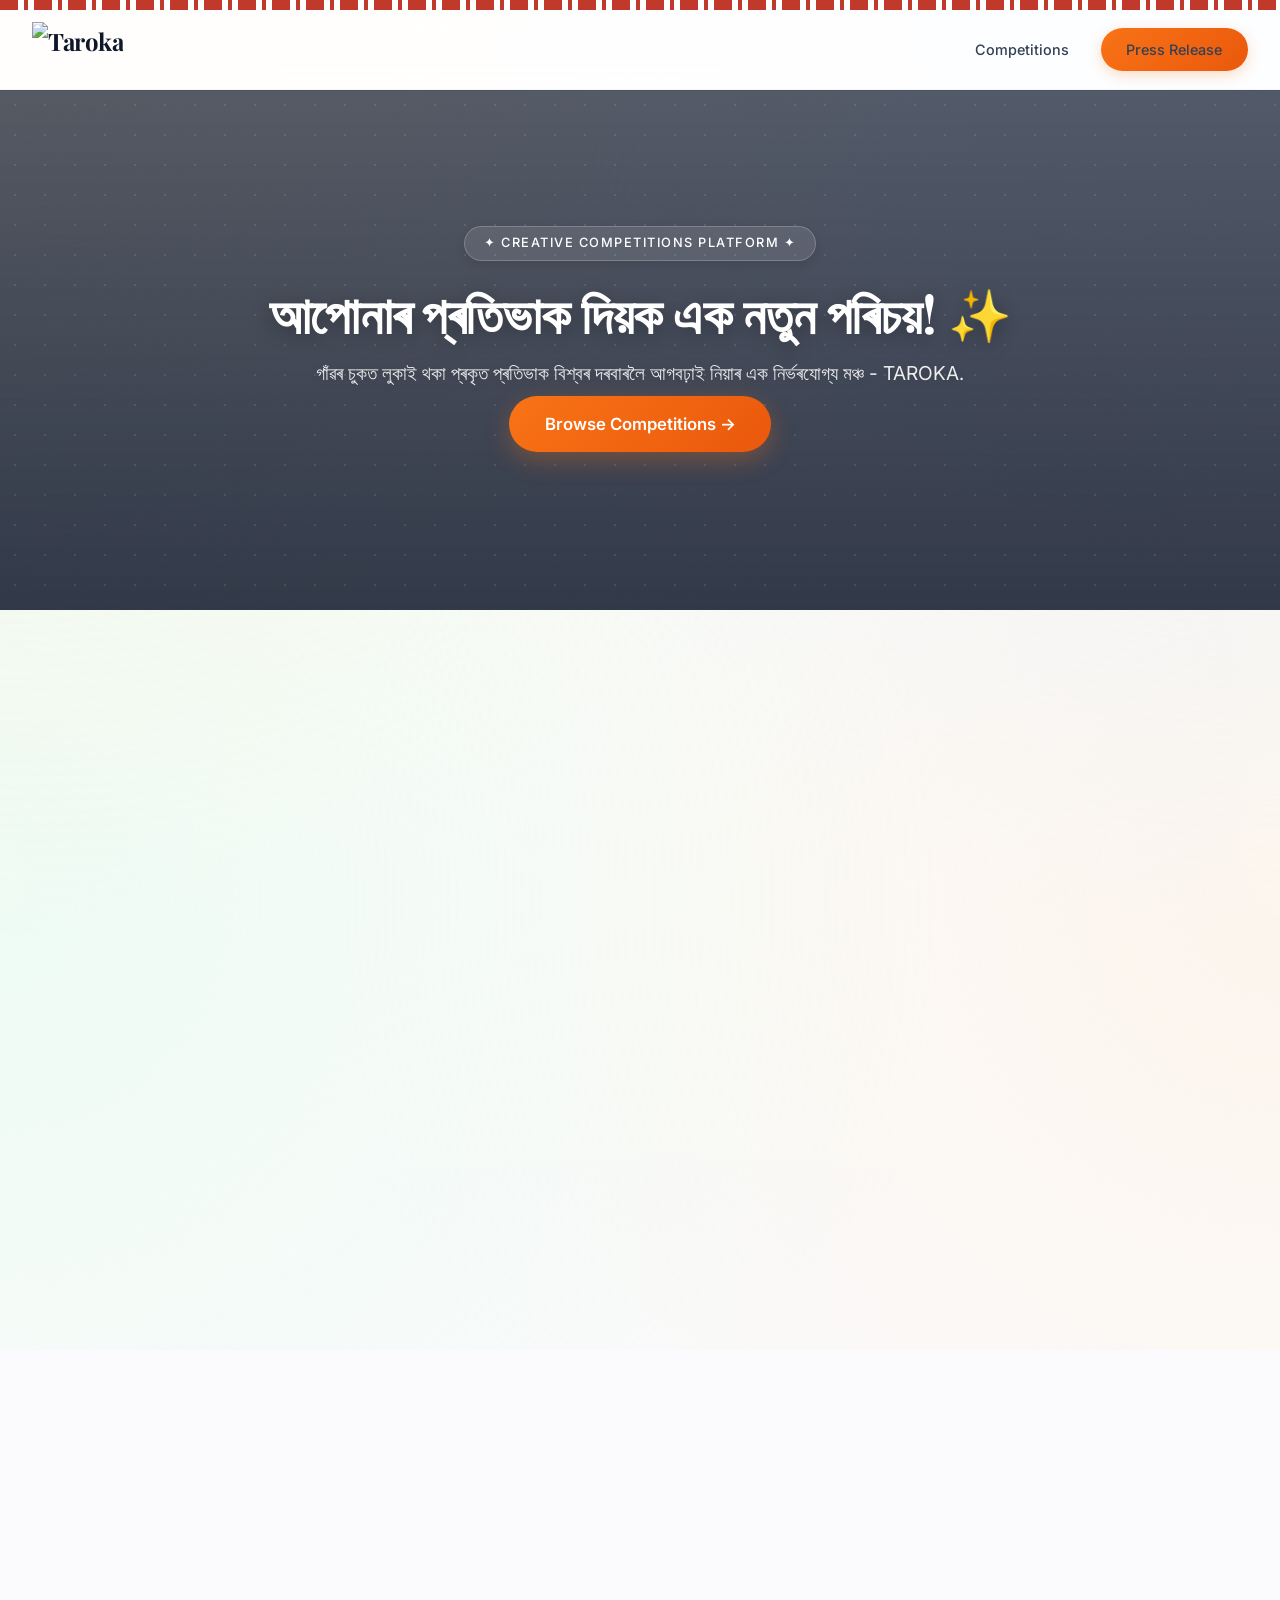
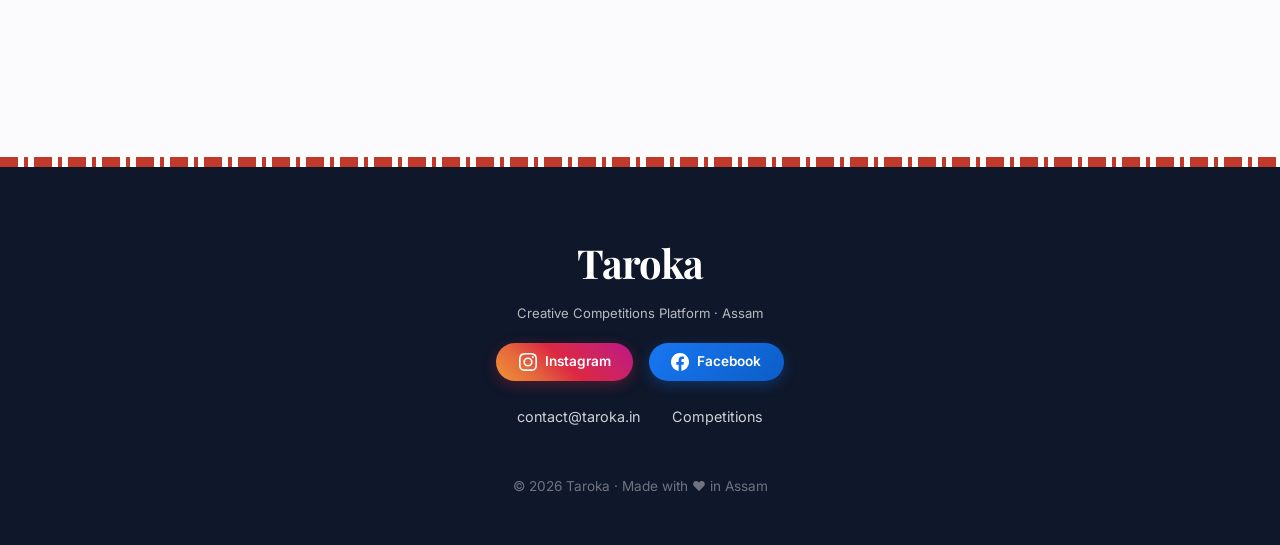
==== commit 2be77214: "feat: add press release and partner assets while removing redundant MongoDB connection URI patching" ====
--- a/public/index.html
+++ b/public/index.html
@@ -19,6 +19,11 @@
     href="https://fonts.googleapis.com/css2?family=Playfair+Display:ital,wght@0,600;0,700;1,600&family=Inter:wght@300;400;500;600;700&display=swap"
     rel="stylesheet">
   <link rel="stylesheet" href="css/styles.css">
+  <link rel="apple-touch-icon" sizes="180x180" href="/favicon_io/apple-touch-icon.png">
+  <link rel="icon" type="image/png" sizes="32x32" href="/favicon_io/favicon-32x32.png">
+  <link rel="icon" type="image/png" sizes="16x16" href="/favicon_io/favicon-16x16.png">
+  <link rel="manifest" href="/favicon_io/site.webmanifest">
+  <link rel="shortcut icon" href="/favicon_io/favicon.ico">
 </head>
 
 <body>
@@ -29,6 +34,7 @@
     <a href="/" class="nav-logo"><img src="/images/taroka-logo.png" alt="Taroka"></a>
     <div class="nav-links">
       <a href="#competitions">Competitions</a>
+      <a href="/press-release.html" class="nav-cta">Press Release</a>
     </div>
   </nav>
 
@@ -211,7 +217,7 @@
       <div class="partners-track">
         <!-- First set of logos -->
         <div class="partner-logo-card">
-          <img src="/images/partners/321.png" alt="Partner 1" loading="lazy">
+          <img src="/images/partners/rinku-furniture.jpeg" alt="Rinku Furniture" loading="lazy">
         </div>
         <div class="partner-logo-card">
           <img src="/images/partners/alok-3.png" alt="Partner 2" loading="lazy">
@@ -224,7 +230,7 @@
         </div>
         <!-- Duplicate set for seamless loop -->
         <div class="partner-logo-card">
-          <img src="/images/partners/321.png" alt="Partner 1" loading="lazy">
+          <img src="/images/partners/rinku-furniture.jpeg" alt="Rinku Furniture" loading="lazy">
         </div>
         <div class="partner-logo-card">
           <img src="/images/partners/alok-3.png" alt="Partner 2" loading="lazy">
